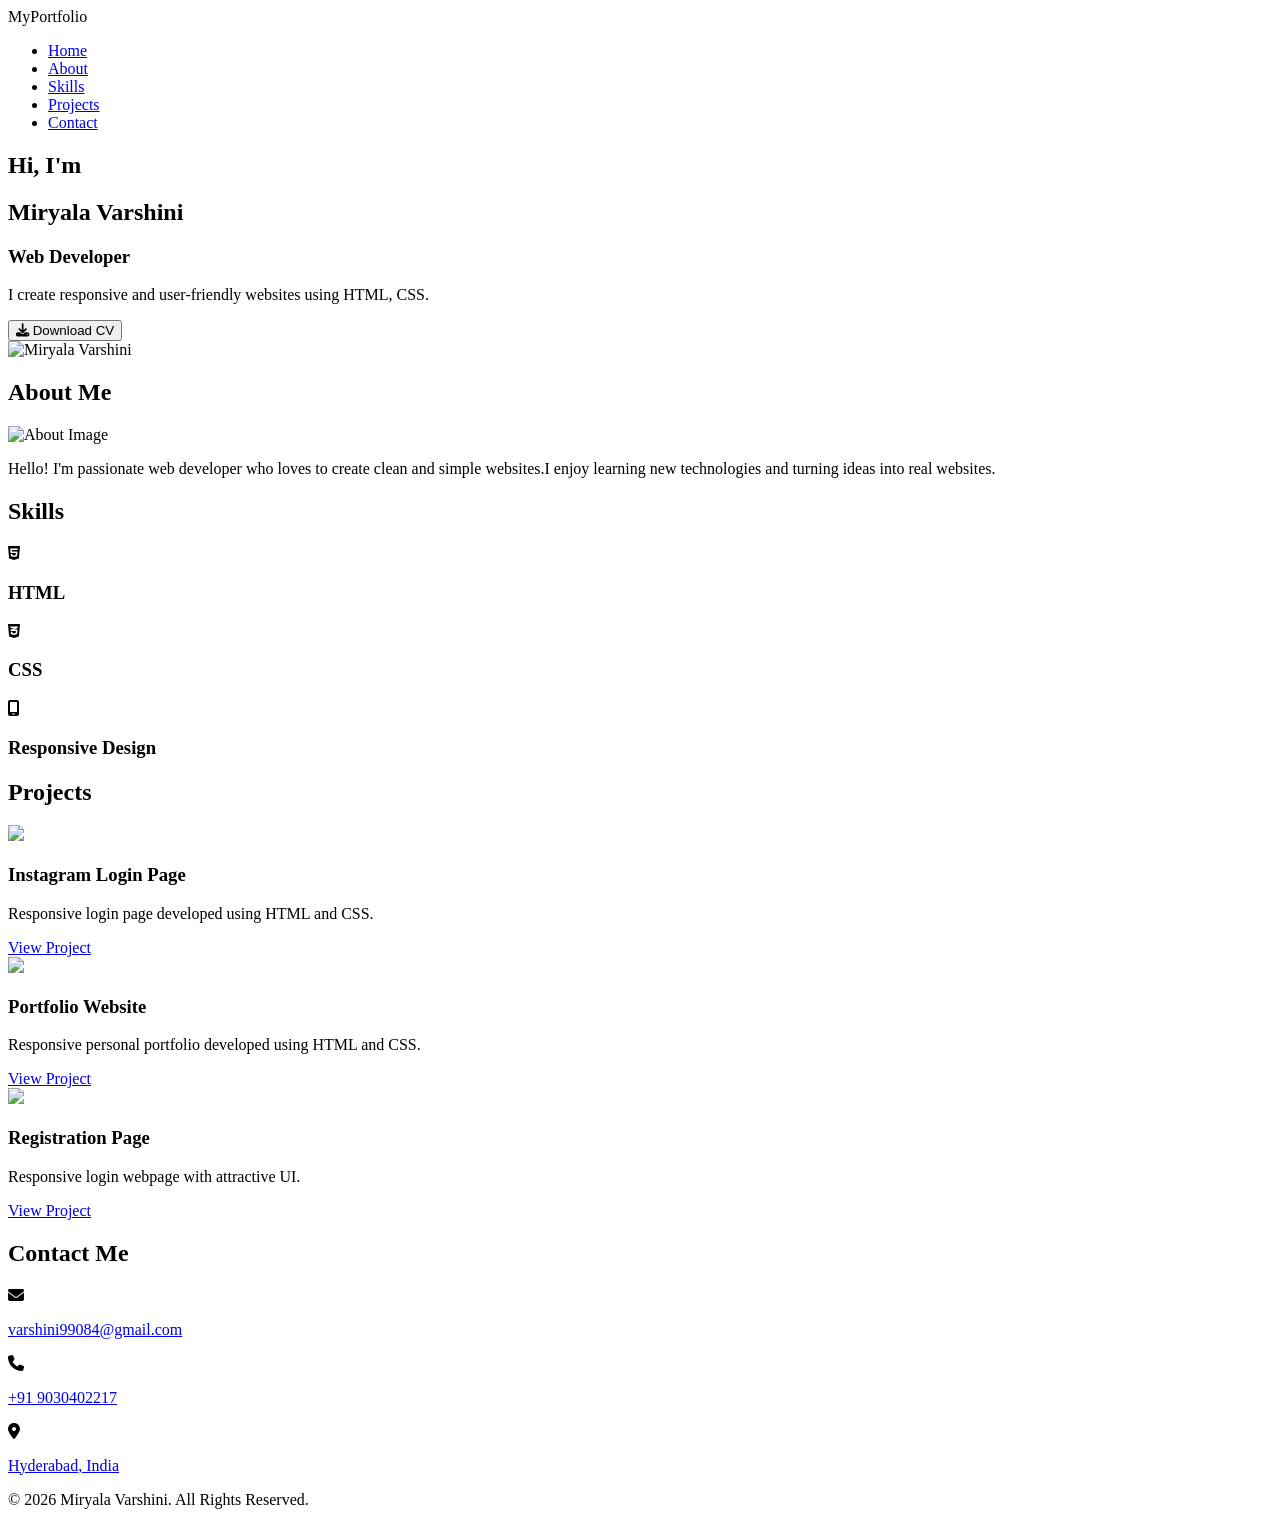
==== index.html @ 044ee39f "Update paths for organized folder structure" ====
<!DOCTYPE html>
<html lang="en">
<head>
<meta charset="UTF-8">
<meta name="viewport" content="width=device-width, initial-scale=1.0">

<title>My Portfolio</title>

<link rel="stylesheet" href="assets/css/styles.css">

<link rel="preconnect" href="https://fonts.googleapis.com">
<link href="https://fonts.googleapis.com/css2?family=Poppins:wght@300;400;500;600;700&display=swap" rel="stylesheet">

<link rel="stylesheet"
href="https://cdnjs.cloudflare.com/ajax/libs/font-awesome/6.6.0/css/all.min.css">

</head>

<body>

<!--================ NAVBAR ================-->

<header>

<div class="logo">

My<span>Portfolio</span>

</div>

<nav>

<ul>

<li><a href="#home" class="active">Home</a></li>
<li><a href="#about">About</a></li>
<li><a href="#skills">Skills</a></li>
<li><a href="#projects">Projects</a></li>
<li><a href="#contact">Contact</a></li>

</ul>

</nav>

</header>

<!--================ HOME ================-->

<section id="home" class="home">

<div class="home-text">

<h2>Hi, I'm</h2>

<h1>Miryala Varshini</h1>

<h3>Web Developer</h3>

<p>

I create responsive and user-friendly websites
using HTML, CSS.

</p>

<a href="resume/Varshini_Miryala_Resume.pdf" download>
    <button class="cv-btn">
        <i class="fa-solid fa-download"></i> Download CV
    </button>
</a>

</div>

<div class="home-image">

<img src="assets/images/profile.jpeg" alt="Miryala Varshini">

</div>

</section>

<!--================ ABOUT ================-->

<section id="about">

    <h2 class="title">About Me</h2>

    <div class="about-container">

        <div class="about-image">
            <img src="assets/images/about.png" alt="About Image">
        </div>

        <div class="about-text">

            <p>
                Hello! I'm passionate web developer who loves to create
                clean and simple websites.I enjoy learning new technologies and 
                turning ideas into real websites.
            </p>

        </div>

    </div>

</section>

<!--================ SKILLS ================-->

<section id="skills">

<h2 class="title">

Skills

</h2>

<div class="skills-container">

<div class="skill">

<i class="fa-brands fa-html5"></i>

<h3>HTML</h3>

</div>

<div class="skill">

<i class="fa-brands fa-css3-alt"></i>

<h3>CSS</h3>

</div>

<div class="skill">

<i class="fa-solid fa-mobile-screen"></i>

<h3>Responsive Design</h3>

</div>

</div>

</section>

<!--================ PROJECTS ================-->

<section id="projects">

<h2 class="title">

Projects

</h2>

<div class="project-container">

<div class="project-card">

<img src="assets/images/instagram.png">

<h3>

Instagram Login Page

</h3>

<p>

Responsive login page developed using HTML and CSS.

</p>

<a href="test4.html" target="_blank" class="project-btn">
    View Project
</a>

</div>

<div class="project-card">

<img src="assets/images/portfolio.jpeg">

<h3>

Portfolio Website

</h3>

<p>

Responsive personal portfolio developed using HTML and CSS.

</p>

<a href="portfolio2.html" target="_blank" class="project-btn">
    View Project
</a>

</div>

<div class="project-card">

<img src="assets/images/registration.png">

<h3>

Registration Page

</h3>

<p>

Responsive login webpage with attractive UI.

</p>

<a href="test3.html" target="_blank" class="project-btn">
    View Project
</a>

</div>

</div>

</section>

<!--================ CONTACT ================-->

<section id="contact">

<h2 class="title">
Contact Me
</h2>

<div class="contact-container">


<div class="contact-box">

<i class="fa-solid fa-envelope"></i>

<p>
<a href="mailto:varshini99084@gmail.com">
varshini99084@gmail.com
</a>
</p>

</div>



<div class="contact-box">

<i class="fa-solid fa-phone"></i>

<p>
<a href="tel:+919030402217">
+91 9030402217
</a>
</p>

</div>



<div class="contact-box">

<i class="fa-solid fa-location-dot"></i>

<p>
<a href="https://www.google.com/maps/search/Hyderabad,India" target="_blank">
Hyderabad, India
</a>
</p>

</div>


</div>

</section>

<!--================ FOOTER ================-->

<footer>

<p>

© 2026 Miryala Varshini. All Rights Reserved.

</p>

</footer>

</body>
</html>
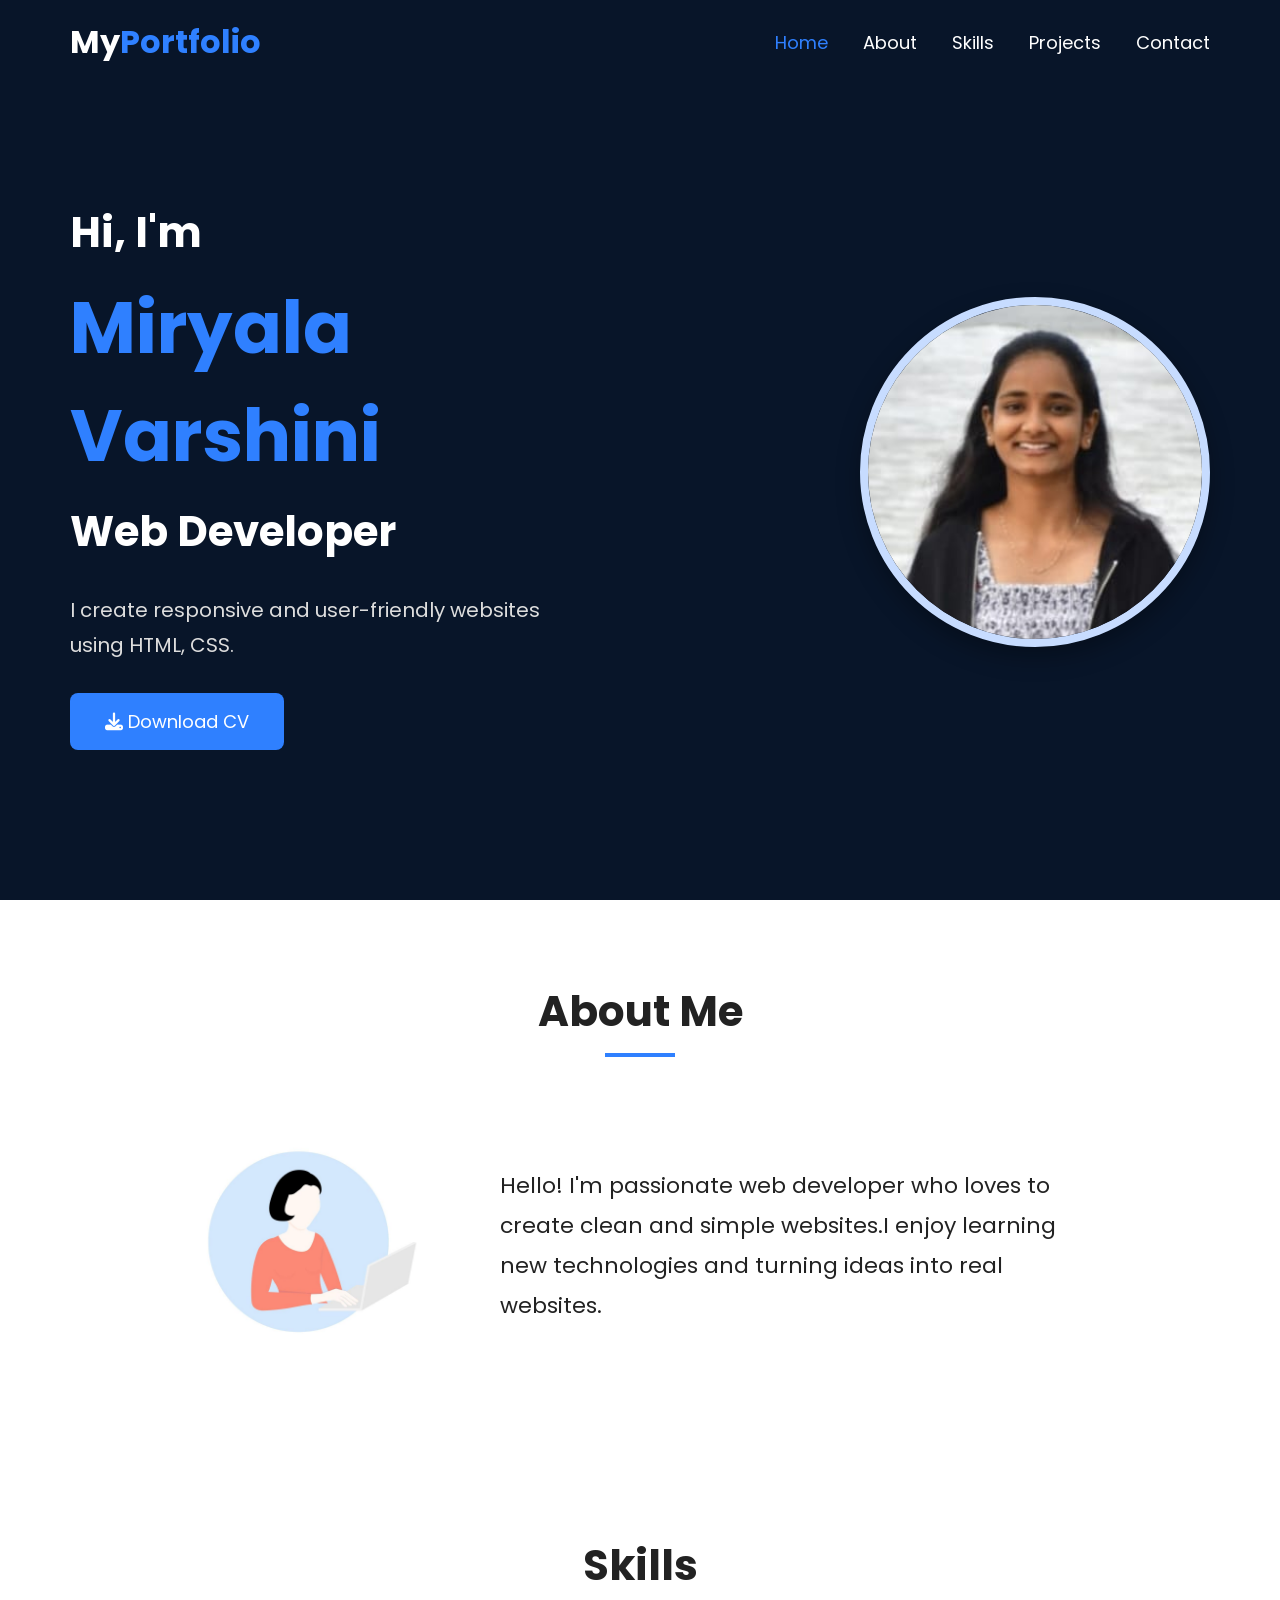
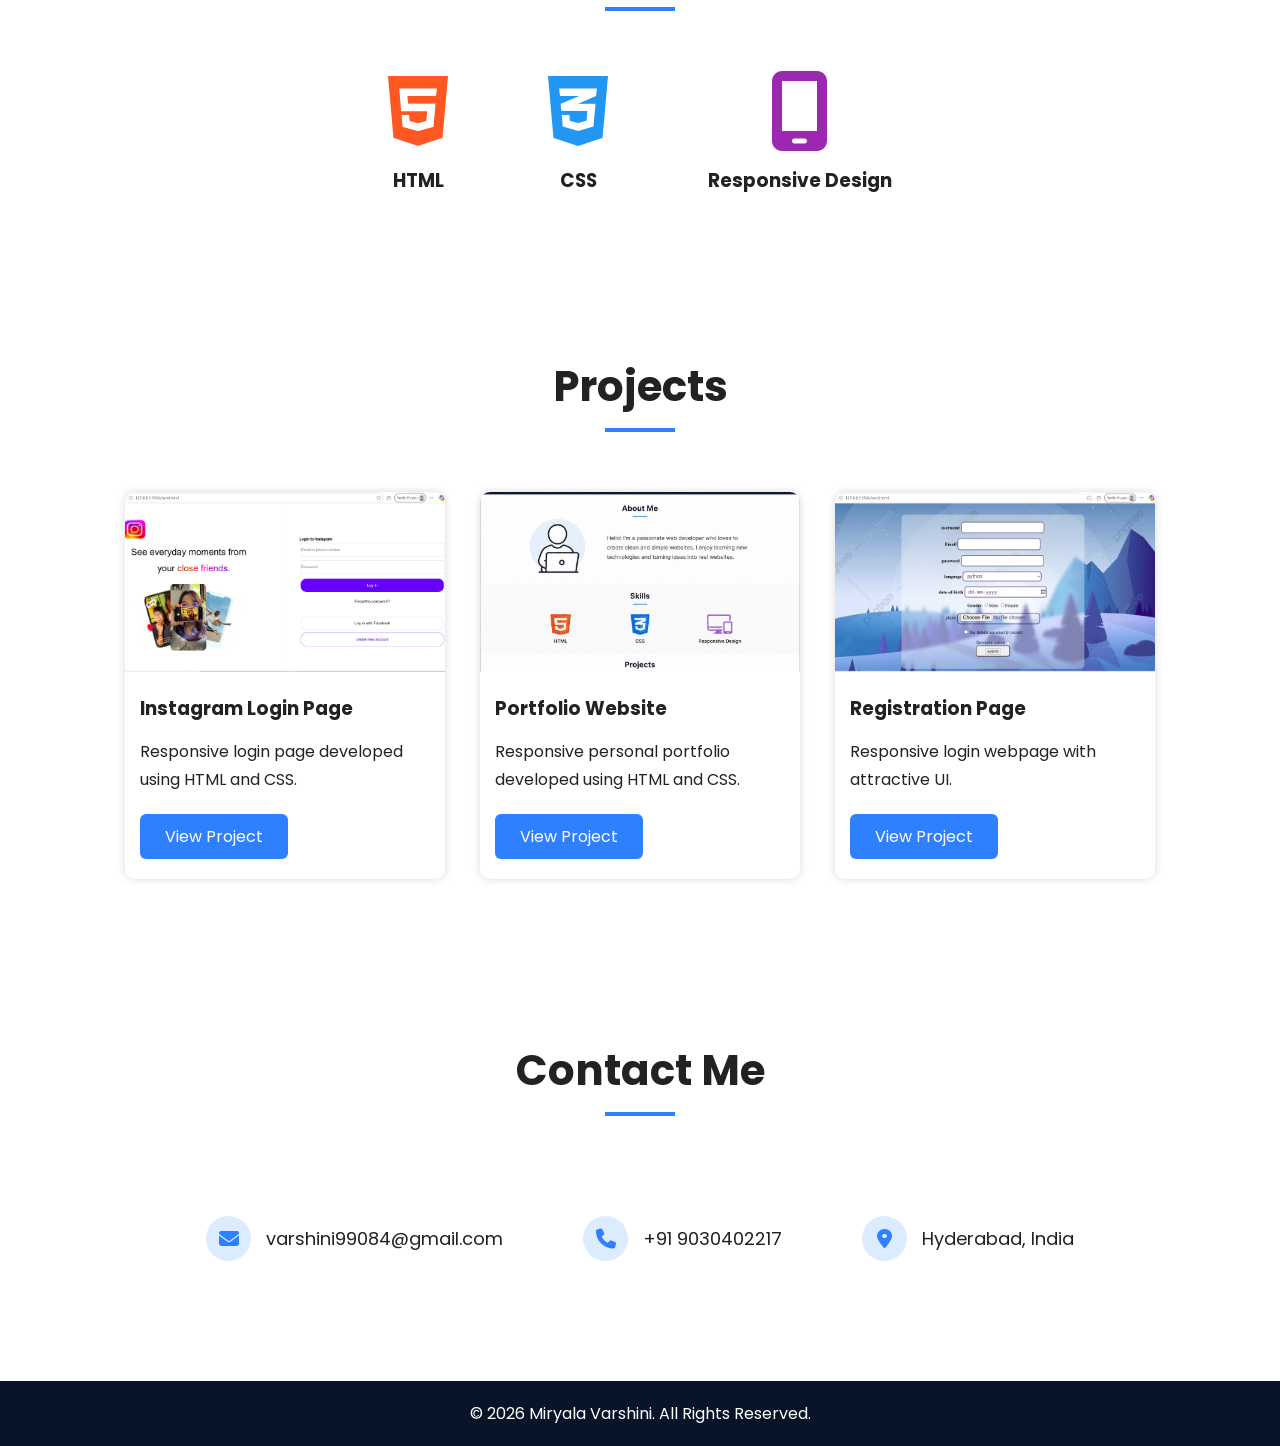
==== commit eccb107e: "Fix Instagram project link" ====
--- a/index.html
+++ b/index.html
@@ -173,7 +173,7 @@
 
 </p>
 
-<a href="test4.html" target="_blank" class="project-btn">
+<a href="projects/instagram-login/" target="_blank" class="project-btn">
     View Project
 </a>
 
--- a/assets/css/styles.css
+++ b/assets/css/styles.css
@@ -0,0 +1,437 @@
+/*================ GOOGLE FONT ================*/
+@import url('https://fonts.googleapis.com/css2?family=Poppins:wght@300;400;500;600;700&display=swap');
+
+*{
+    margin:0;
+    padding:0;
+    box-sizing:border-box;
+    font-family:'Poppins',sans-serif;
+}
+
+html{
+    scroll-behavior:smooth;
+}
+
+body{
+    background:#ffffff;
+    color:#222;
+}
+
+/*================ HEADER ================*/
+
+header{
+    width:100%;
+    background:#081529;
+    display:flex;
+    justify-content:space-between;
+    align-items:center;
+    padding:18px 70px;
+    position:fixed;
+    top:0;
+    left:0;
+    z-index:1000;
+}
+
+.logo{
+    color:#fff;
+    font-size:32px;
+    font-weight:700;
+}
+
+.logo span{
+    color:#2f80ff;
+}
+
+nav ul{
+    display:flex;
+    list-style:none;
+}
+
+nav ul li{
+    margin-left:35px;
+}
+
+nav ul li a{
+    color:#fff;
+    text-decoration:none;
+    font-size:18px;
+    transition:.3s;
+}
+
+nav ul li a:hover,
+nav ul li a.active{
+    color:#2f80ff;
+}
+
+/*================ HOME ================*/
+
+.home{
+    min-height:100vh;
+    background:#081529;
+    display:flex;
+    justify-content:space-between;
+    align-items:center;
+    padding:130px 70px 80px;
+    color:white;
+}
+
+.home-text{
+    width:50%;
+}
+
+.home-text h2{
+    font-size:42px;
+}
+
+.home-text h1{
+    font-size:72px;
+    color:#2f80ff;
+    margin:10px 0;
+}
+
+.home-text h3{
+    font-size:42px;
+}
+
+.home-text p{
+    margin:30px 0;
+    width:500px;
+    line-height:35px;
+    color:#ddd;
+    font-size:20px;
+}
+
+.home button{
+    padding:15px 35px;
+    background:#2f80ff;
+    color:white;
+    border:none;
+    border-radius:8px;
+    font-size:18px;
+    cursor:pointer;
+}
+
+.home button:hover{
+    background:#1565ff;
+}
+
+.home-image img{
+    width:350px;
+    height:350px;
+    object-fit:cover;
+    border-radius:50%;
+    border:8px solid #c7dcff;
+    box-shadow:0 10px 25px rgba(0,0,0,0.3);
+    transition:0.4s ease;
+}
+
+.home-image img:hover{
+    transform:scale(1.05);
+}
+/*================ SECTIONS ================*/
+
+section{
+    padding:80px 70px;
+}
+
+.title{
+    text-align:center;
+    font-size:42px;
+    margin-bottom:60px;
+    position:relative;
+}
+
+.title::after{
+    content:"";
+    width:70px;
+    height:4px;
+    background:#2f80ff;
+    display:block;
+    margin:10px auto;
+}
+
+/*================ ABOUT ================*/
+
+.about-container{
+    display:flex;
+    align-items:center;
+    justify-content:center;
+    gap:70px;
+}
+
+.about-image img{
+    width:250px;
+    height:250px;
+    border-radius:50%;
+    object-fit:cover;
+}
+
+.about-text{
+    width:600px;
+}
+
+.about-text p{
+    font-size:22px;
+    line-height:40px;
+}
+
+/*================ SKILLS ================*/
+
+.skills-container{
+    display:flex;
+    justify-content:center;
+    gap:100px;
+    flex-wrap:wrap;
+}
+
+.skill{
+    text-align:center;
+}
+
+.skill i{
+    font-size:80px;
+}
+
+.fa-html5{
+    color:#ff5722;
+}
+
+.fa-css3-alt{
+    color:#2196f3;
+}
+
+.fa-mobile-screen{
+    color:#9c27b0;
+}
+
+.skill h3{
+    margin-top:15px;
+}
+
+/*================ PROJECTS ================*/
+
+.project-container{
+    display:flex;
+    justify-content:center;
+    gap:35px;
+    flex-wrap:wrap;
+}
+
+.project-card{
+    width:320px;
+    border-radius:10px;
+    overflow:hidden;
+    background:white;
+    box-shadow:0 0 10px rgba(0,0,0,.15);
+    transition:.3s;
+}
+
+.project-card:hover{
+    transform:translateY(-8px);
+}
+
+.project-card img{
+    width:100%;
+    height:180px;
+    object-fit:cover;
+}
+
+.project-card h3{
+    padding:15px;
+}
+
+.project-card p{
+    padding:0 15px 20px;
+    line-height:28px;
+}
+
+.project-btn{
+    display:inline-block;
+    margin:0 15px 20px;
+    padding:10px 25px;
+    background:#2f80ff;
+    color:white;
+    text-decoration:none;
+    border-radius:6px;
+    transition:0.3s;
+}
+
+.project-btn:hover{
+    background:#1565ff;
+    transform:translateY(-2px);
+}
+
+/*================ CONTACT ================*/
+
+
+/*================ CONTACT ================*/
+
+.contact-container{
+    display:flex;
+    justify-content:center;
+    align-items:center;
+    gap:80px;
+    flex-wrap:wrap;
+    padding:40px 0;
+}
+
+
+.contact-box{
+    display:flex;
+    align-items:center;
+    gap:15px;
+}
+
+
+.contact-box i{
+    width:45px;
+    height:45px;
+    background:#dcecff;
+    color:#2f80ff;
+    border-radius:50%;
+    display:flex;
+    justify-content:center;
+    align-items:center;
+    font-size:20px;
+}
+
+
+.contact-box p{
+    margin:0;
+    font-size:18px;
+}
+
+
+.contact-box a{
+    text-decoration:none;
+    color:#222;
+}
+/*================ FOOTER ================*/
+
+footer{
+    background:#081529;
+    color:white;
+    text-align:center;
+    padding:20px;
+}
+
+/*================ RESPONSIVE ================*/
+
+@media(max-width:992px){
+
+.home{
+    flex-direction:column-reverse;
+    text-align:center;
+}
+
+.home-text{
+    width:100%;
+}
+
+.home-text p{
+    width:100%;
+}
+
+.home-image{
+    margin-bottom:40px;
+}
+
+.about-container{
+    flex-direction:column;
+    text-align:center;
+}
+
+.about-text{
+    width:100%;
+}
+
+}
+
+@media(max-width:768px){
+
+header{
+    flex-direction:column;
+    padding:20px;
+}
+
+nav ul{
+    margin-top:20px;
+    flex-wrap:wrap;
+    justify-content:center;
+}
+
+nav ul li{
+    margin:10px;
+}
+
+.home{
+    padding:140px 25px 70px;
+}
+
+.home-text h1{
+    font-size:50px;
+}
+
+.home-text h2{
+    font-size:30px;
+}
+
+.home-text h3{
+    font-size:30px;
+}
+
+.home-image img{
+    width:250px;
+    height:250px;
+}
+
+section{
+    padding:70px 25px;
+}
+
+.title{
+    font-size:34px;
+}
+
+.about-image img{
+    width:200px;
+    height:200px;
+}
+
+.skills-container{
+    gap:50px;
+}
+
+.contact-container{
+    gap:40px;
+}
+
+}
+
+@media(max-width:480px){
+
+.home button{
+    width:220px;
+}
+
+.project-card{
+    width:100%;
+}
+
+}
+.cv-btn{
+    background:#2f80ff;
+    color:#fff;
+    border:none;
+    padding:15px 35px;
+    border-radius:8px;
+    font-size:18px;
+    cursor:pointer;
+    transition:0.3s;
+}
+
+.cv-btn:hover{
+    background:#1565ff;
+    transform:translateY(-3px);
+    box-shadow:0 8px 20px rgba(47,128,255,0.4);
+}
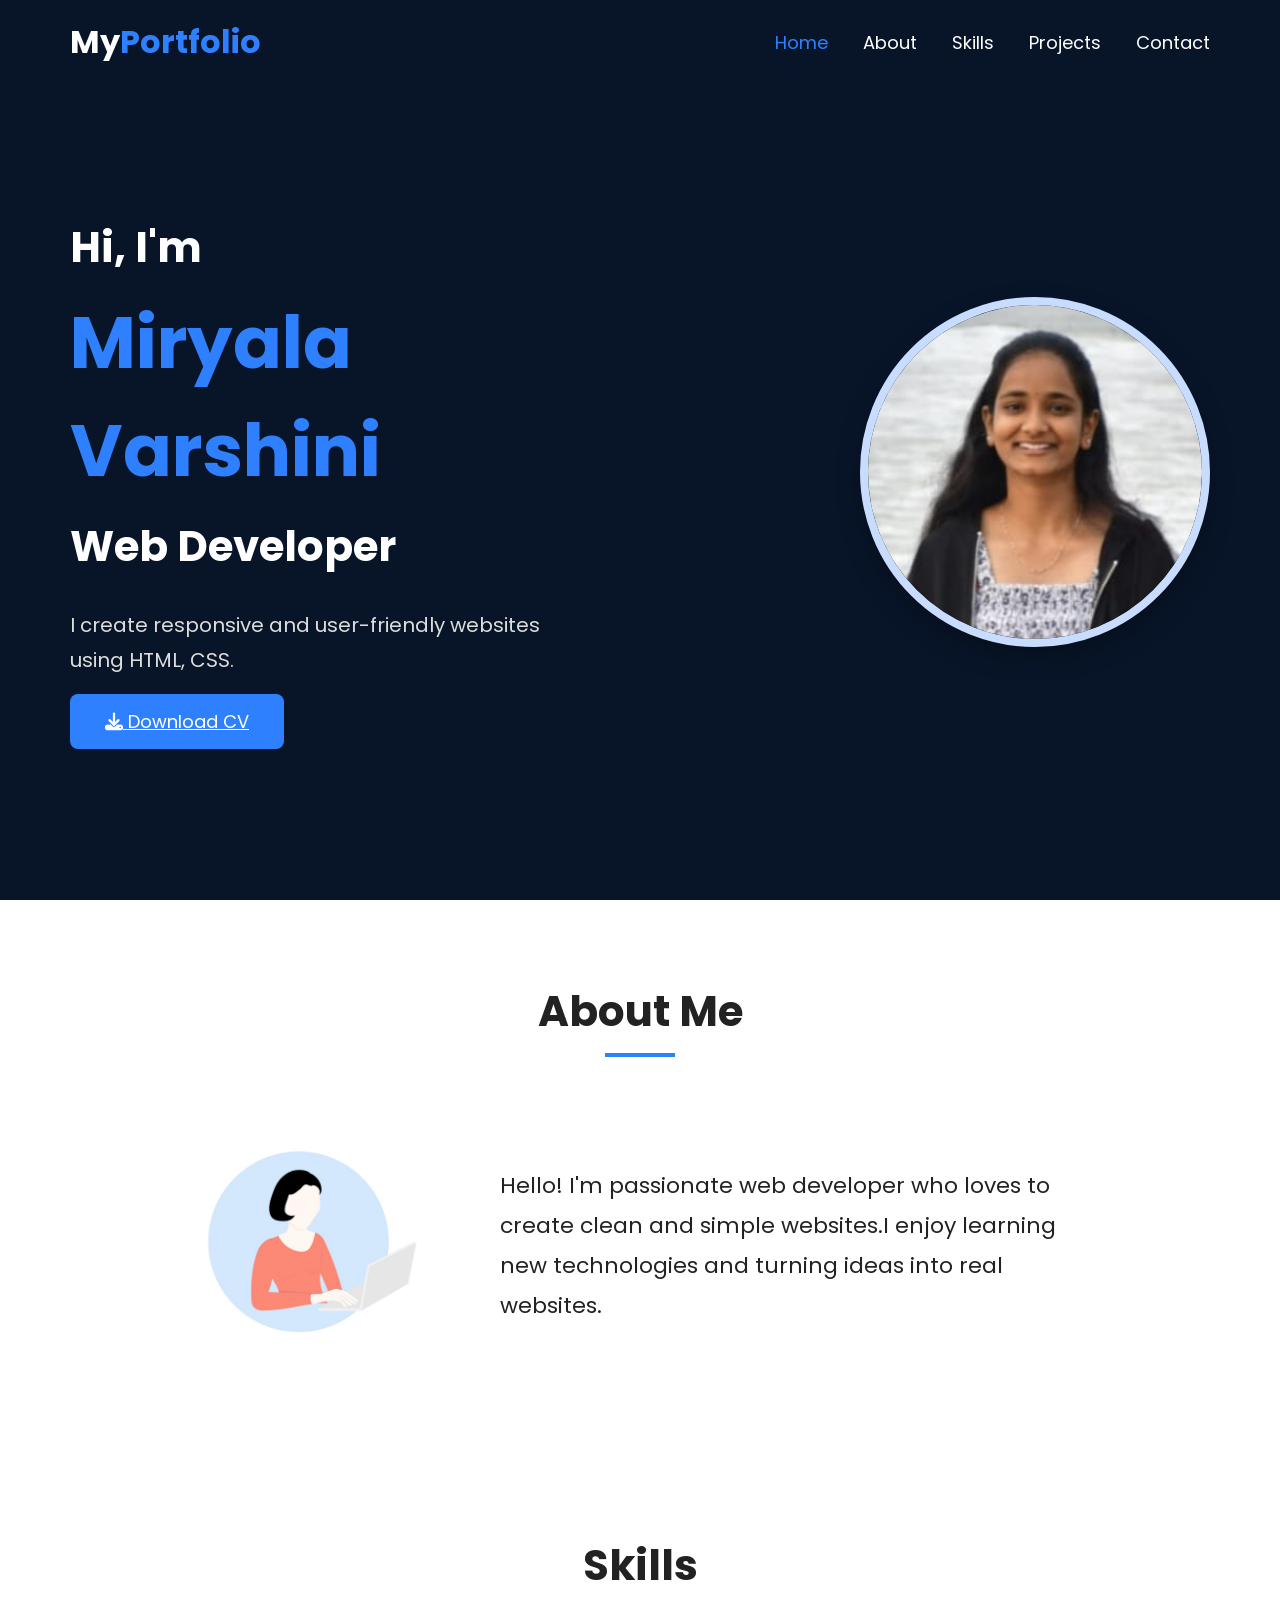
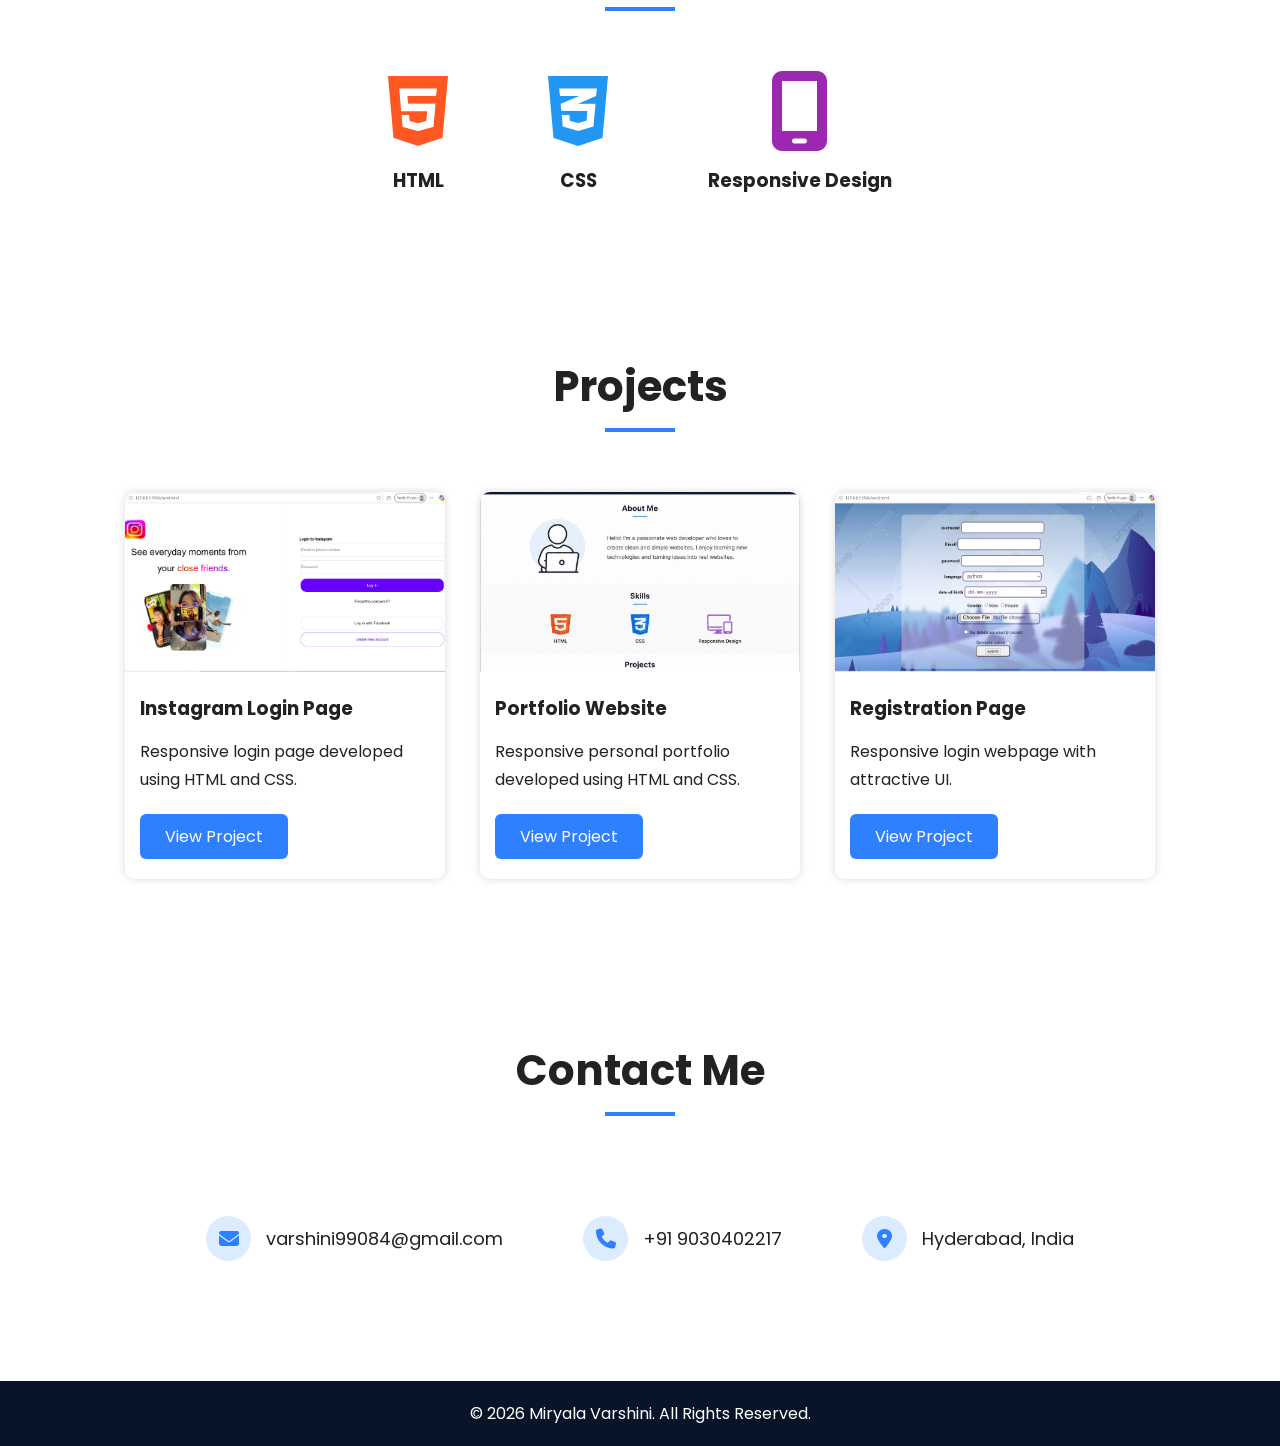
==== commit 5f8ba1d8: "Update index.html" ====
--- a/index.html
+++ b/index.html
@@ -6,7 +6,7 @@
 
 <title>My Portfolio</title>
 
-<link rel="stylesheet" href="assets/css/styles.css">
+<link rel="stylesheet" href="styles.css">
 
 <link rel="preconnect" href="https://fonts.googleapis.com">
 <link href="https://fonts.googleapis.com/css2?family=Poppins:wght@300;400;500;600;700&display=swap" rel="stylesheet">
@@ -63,10 +63,10 @@
 
 </p>
 
-<a href="resume/Varshini_Miryala_Resume.pdf" download>
-    <button class="cv-btn">
-        <i class="fa-solid fa-download"></i> Download CV
-    </button>
+<a href="resume/Varshini_Miryala_Resume.pdf"
+   download="Varshini_Miryala_Resume.pdf"
+   class="cv-btn">
+    <i class="fa-solid fa-download"></i> Download CV
 </a>
 
 </div>
@@ -217,7 +217,7 @@
 
 </p>
 
-<a href="test3.html" target="_blank" class="project-btn">
+<a href="projects/registration/" target="_blank" class="project-btn">
     View Project
 </a>
 
--- a/styles.css
+++ b/styles.css
@@ -0,0 +1,437 @@
+/*================ GOOGLE FONT ================*/
+@import url('https://fonts.googleapis.com/css2?family=Poppins:wght@300;400;500;600;700&display=swap');
+
+*{
+    margin:0;
+    padding:0;
+    box-sizing:border-box;
+    font-family:'Poppins',sans-serif;
+}
+
+html{
+    scroll-behavior:smooth;
+}
+
+body{
+    background:#ffffff;
+    color:#222;
+}
+
+/*================ HEADER ================*/
+
+header{
+    width:100%;
+    background:#081529;
+    display:flex;
+    justify-content:space-between;
+    align-items:center;
+    padding:18px 70px;
+    position:fixed;
+    top:0;
+    left:0;
+    z-index:1000;
+}
+
+.logo{
+    color:#fff;
+    font-size:32px;
+    font-weight:700;
+}
+
+.logo span{
+    color:#2f80ff;
+}
+
+nav ul{
+    display:flex;
+    list-style:none;
+}
+
+nav ul li{
+    margin-left:35px;
+}
+
+nav ul li a{
+    color:#fff;
+    text-decoration:none;
+    font-size:18px;
+    transition:.3s;
+}
+
+nav ul li a:hover,
+nav ul li a.active{
+    color:#2f80ff;
+}
+
+/*================ HOME ================*/
+
+.home{
+    min-height:100vh;
+    background:#081529;
+    display:flex;
+    justify-content:space-between;
+    align-items:center;
+    padding:130px 70px 80px;
+    color:white;
+}
+
+.home-text{
+    width:50%;
+}
+
+.home-text h2{
+    font-size:42px;
+}
+
+.home-text h1{
+    font-size:72px;
+    color:#2f80ff;
+    margin:10px 0;
+}
+
+.home-text h3{
+    font-size:42px;
+}
+
+.home-text p{
+    margin:30px 0;
+    width:500px;
+    line-height:35px;
+    color:#ddd;
+    font-size:20px;
+}
+
+.home button{
+    padding:15px 35px;
+    background:#2f80ff;
+    color:white;
+    border:none;
+    border-radius:8px;
+    font-size:18px;
+    cursor:pointer;
+}
+
+.home button:hover{
+    background:#1565ff;
+}
+
+.home-image img{
+    width:350px;
+    height:350px;
+    object-fit:cover;
+    border-radius:50%;
+    border:8px solid #c7dcff;
+    box-shadow:0 10px 25px rgba(0,0,0,0.3);
+    transition:0.4s ease;
+}
+
+.home-image img:hover{
+    transform:scale(1.05);
+}
+/*================ SECTIONS ================*/
+
+section{
+    padding:80px 70px;
+}
+
+.title{
+    text-align:center;
+    font-size:42px;
+    margin-bottom:60px;
+    position:relative;
+}
+
+.title::after{
+    content:"";
+    width:70px;
+    height:4px;
+    background:#2f80ff;
+    display:block;
+    margin:10px auto;
+}
+
+/*================ ABOUT ================*/
+
+.about-container{
+    display:flex;
+    align-items:center;
+    justify-content:center;
+    gap:70px;
+}
+
+.about-image img{
+    width:250px;
+    height:250px;
+    border-radius:50%;
+    object-fit:cover;
+}
+
+.about-text{
+    width:600px;
+}
+
+.about-text p{
+    font-size:22px;
+    line-height:40px;
+}
+
+/*================ SKILLS ================*/
+
+.skills-container{
+    display:flex;
+    justify-content:center;
+    gap:100px;
+    flex-wrap:wrap;
+}
+
+.skill{
+    text-align:center;
+}
+
+.skill i{
+    font-size:80px;
+}
+
+.fa-html5{
+    color:#ff5722;
+}
+
+.fa-css3-alt{
+    color:#2196f3;
+}
+
+.fa-mobile-screen{
+    color:#9c27b0;
+}
+
+.skill h3{
+    margin-top:15px;
+}
+
+/*================ PROJECTS ================*/
+
+.project-container{
+    display:flex;
+    justify-content:center;
+    gap:35px;
+    flex-wrap:wrap;
+}
+
+.project-card{
+    width:320px;
+    border-radius:10px;
+    overflow:hidden;
+    background:white;
+    box-shadow:0 0 10px rgba(0,0,0,.15);
+    transition:.3s;
+}
+
+.project-card:hover{
+    transform:translateY(-8px);
+}
+
+.project-card img{
+    width:100%;
+    height:180px;
+    object-fit:cover;
+}
+
+.project-card h3{
+    padding:15px;
+}
+
+.project-card p{
+    padding:0 15px 20px;
+    line-height:28px;
+}
+
+.project-btn{
+    display:inline-block;
+    margin:0 15px 20px;
+    padding:10px 25px;
+    background:#2f80ff;
+    color:white;
+    text-decoration:none;
+    border-radius:6px;
+    transition:0.3s;
+}
+
+.project-btn:hover{
+    background:#1565ff;
+    transform:translateY(-2px);
+}
+
+/*================ CONTACT ================*/
+
+
+/*================ CONTACT ================*/
+
+.contact-container{
+    display:flex;
+    justify-content:center;
+    align-items:center;
+    gap:80px;
+    flex-wrap:wrap;
+    padding:40px 0;
+}
+
+
+.contact-box{
+    display:flex;
+    align-items:center;
+    gap:15px;
+}
+
+
+.contact-box i{
+    width:45px;
+    height:45px;
+    background:#dcecff;
+    color:#2f80ff;
+    border-radius:50%;
+    display:flex;
+    justify-content:center;
+    align-items:center;
+    font-size:20px;
+}
+
+
+.contact-box p{
+    margin:0;
+    font-size:18px;
+}
+
+
+.contact-box a{
+    text-decoration:none;
+    color:#222;
+}
+/*================ FOOTER ================*/
+
+footer{
+    background:#081529;
+    color:white;
+    text-align:center;
+    padding:20px;
+}
+
+/*================ RESPONSIVE ================*/
+
+@media(max-width:992px){
+
+.home{
+    flex-direction:column-reverse;
+    text-align:center;
+}
+
+.home-text{
+    width:100%;
+}
+
+.home-text p{
+    width:100%;
+}
+
+.home-image{
+    margin-bottom:40px;
+}
+
+.about-container{
+    flex-direction:column;
+    text-align:center;
+}
+
+.about-text{
+    width:100%;
+}
+
+}
+
+@media(max-width:768px){
+
+header{
+    flex-direction:column;
+    padding:20px;
+}
+
+nav ul{
+    margin-top:20px;
+    flex-wrap:wrap;
+    justify-content:center;
+}
+
+nav ul li{
+    margin:10px;
+}
+
+.home{
+    padding:140px 25px 70px;
+}
+
+.home-text h1{
+    font-size:50px;
+}
+
+.home-text h2{
+    font-size:30px;
+}
+
+.home-text h3{
+    font-size:30px;
+}
+
+.home-image img{
+    width:250px;
+    height:250px;
+}
+
+section{
+    padding:70px 25px;
+}
+
+.title{
+    font-size:34px;
+}
+
+.about-image img{
+    width:200px;
+    height:200px;
+}
+
+.skills-container{
+    gap:50px;
+}
+
+.contact-container{
+    gap:40px;
+}
+
+}
+
+@media(max-width:480px){
+
+.home button{
+    width:220px;
+}
+
+.project-card{
+    width:100%;
+}
+
+}
+.cv-btn{
+    background:#2f80ff;
+    color:#fff;
+    border:none;
+    padding:15px 35px;
+    border-radius:8px;
+    font-size:18px;
+    cursor:pointer;
+    transition:0.3s;
+}
+
+.cv-btn:hover{
+    background:#1565ff;
+    transform:translateY(-3px);
+    box-shadow:0 8px 20px rgba(47,128,255,0.4);
+}
